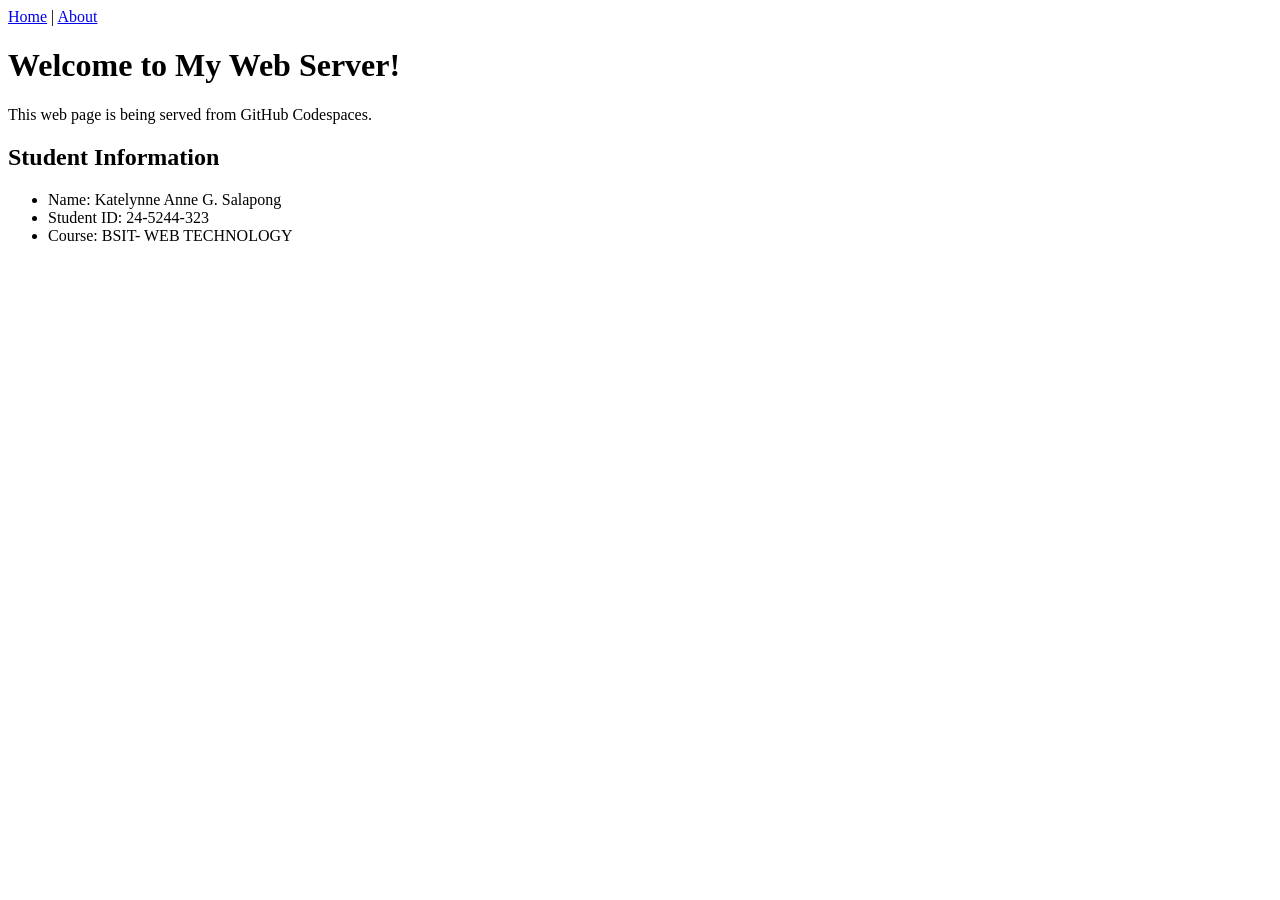
==== web/index.html @ 77141364 "create web server activity" ====
<!DOCTYPE html>

<html lang="en">

<head>

    <meta charset="UTF-8">

    <meta name="viewport" content="width=device-width, initial-scale=1.0">

    <title>My Codespace Web Server</title>

</head>

<body>
    <nav>
    <a href="index.html">Home</a> |
    <a href="about.html">About</a>
</nav>

    <h1>Welcome to My Web Server!</h1>

 

    <p>This web page is being served from GitHub Codespaces.</p>

 

    <h2>Student Information</h2>

 

    <ul>

        <li>Name: Katelynne Anne G. Salapong</li>

        <li>Student ID: 24-5244-323</li>

        <li>Course: BSIT- WEB TECHNOLOGY</li>

    </ul>

 

</body>

</html>
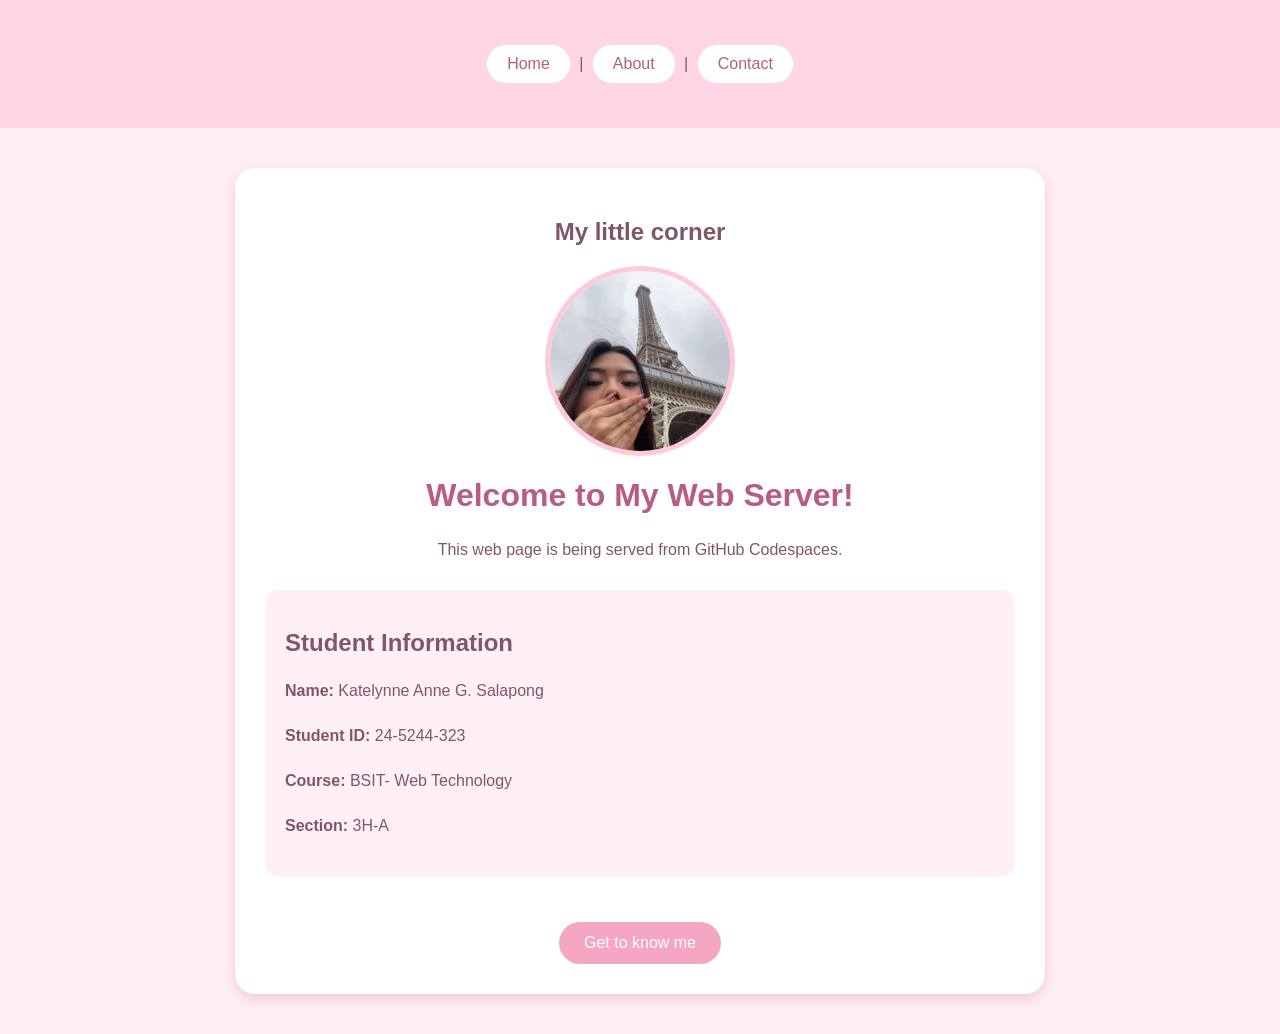
==== commit 0de6a9c9: "Complete web server laboratory activity" ====
--- a/web/index.html
+++ b/web/index.html
@@ -10,38 +10,64 @@
 
     <title>My Codespace Web Server</title>
 
+    <link rel="stylesheet" href="style.css">
+
 </head>
 
 <body>
-    <nav>
+    <header>
+<nav>
     <a href="index.html">Home</a> |
-    <a href="about.html">About</a>
+    <a href="about.html">About</a> |
+    <a href="contact.html">Contact</a>
 </nav>
+</header>
+<main>
+<h2> My little corner</h2>
+
+<img
+src="picture.jpeg"
+alt="Katelynne's picture"
+class="picture"
+>
 
     <h1>Welcome to My Web Server!</h1>
-
  
 
     <p>This web page is being served from GitHub Codespaces.</p>
 
- 
 
+<div class="info">
     <h2>Student Information</h2>
 
  
 
-    <ul>
+    <p>
 
-        <li>Name: Katelynne Anne G. Salapong</li>
+        <strong>Name:</strong>
+             Katelynne Anne G. Salapong
+    </p>
 
-        <li>Student ID: 24-5244-323</li>
+    <p>
 
-        <li>Course: BSIT- WEB TECHNOLOGY</li>
+        <strong>Student ID:</strong>
+             24-5244-323
+    </p>
 
-    </ul>
+    <p>
+        <strong> Course:</strong>
+        BSIT- Web Technology
+    </p>
 
- 
+    <p>
+        <strong>Section:</strong>
+        3H-A
+    </p>
 
+ </div>
+ <a href="about.html" class="button">
+    Get to know me
+ </a>
+</main>
 </body>
-
 </html>
--- a/web/style.css
+++ b/web/style.css
@@ -0,0 +1,110 @@
+body {
+    background-color: #fff0f5;
+    font-family: Arial, sans-serif;
+    color: #80566b;
+    margin: 0;
+    padding: 0;
+    text-align: center;
+}
+
+header{
+    background-color: #ffd6e5;
+    padding: 25px;
+    text-align: center;
+}
+
+header h1{
+    color: #b85c83;
+    font-size: 32px;
+}
+
+nav{
+    margin: 15px;
+}
+
+nav a{
+    color: #b85c83;
+    background-color: white;
+    text-decoration: none;
+    padding: 10px 20px;
+    margin: 5px;
+    border-radius: 20px;
+    display: inline-block;
+}
+
+nav a:hover{
+    background-color: #f4a6c3;
+    color: white;
+}
+
+main{
+    background-color:white;
+    max-width: 750px;
+    margin: 40px auto;
+    padding: 30px;
+    border-radius: 20px;
+    box-shadow: 0 5px 15px #f2c6d8;
+}
+
+h1{
+    color: #b85c83;
+}
+
+p{
+    font-size: 16px;
+    line-height: 1.8;
+}
+
+.picture {
+    width: 180px;
+    height: 180px;
+    object-fit: cover;
+    border-radius: 50%;
+    border: 5px solid #ffc9dc;
+    margin: 20px auto;
+    display: block;
+}
+
+.info{
+    background-color: #fff0f5;
+    padding: 20px;
+    margin: 25px 0;
+    border-radius: 15px;
+    text-align: left;
+}
+
+.card{
+    padding: 20px; 
+}
+.hobbies {
+    display: flex;
+    justify-content: center;
+    flex-wrap: wrap;
+    gap: 15px;
+    margin: 25px 0;
+}
+.hobby{
+    background-color: #ffe4ee;
+    padding: 15px 20px;
+    border-radius: 15px;
+    color: #a84f77;
+}
+
+.contact{
+    background-color: #fff0f5;
+    padding: 15px;
+    margin: 15px 0;
+    border-radius: 15px;
+}
+.button{
+    display: inline-block;
+    background-color: #f4a6c3;
+    color: white;
+    padding: 12px 25px;
+    border-radius: 25px;
+    text-decoration: none;
+    margin-top: 20px;
+}
+.buttom:hover{
+    background-color: #d47fa3;
+}
